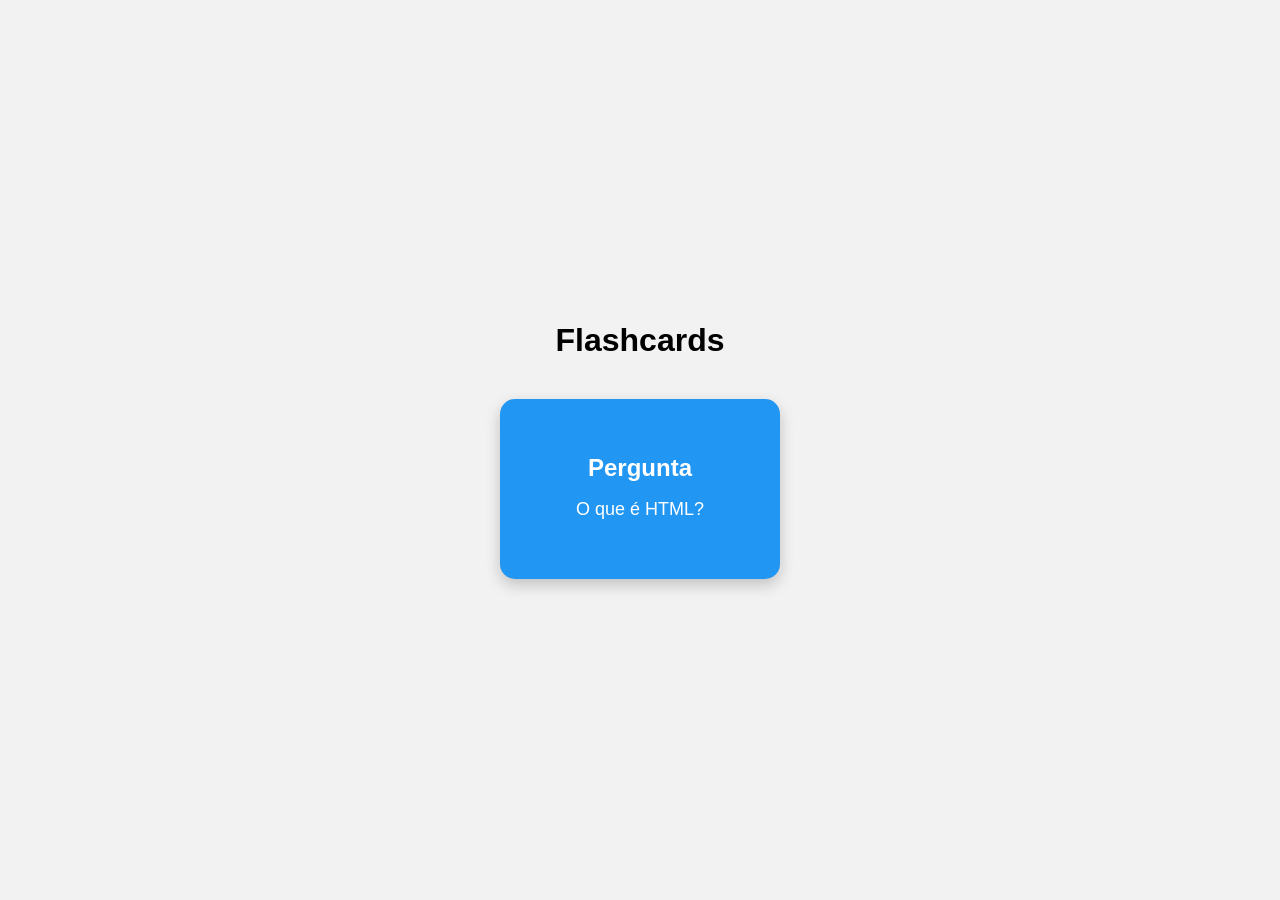
==== FlashCards1.html @ 03b684d1 "Add files via upload" ====
<!DOCTYPE html>
<html lang="pt-BR">
<head>
    <meta charset="UTF-8">
    <meta name="viewport" content="width=device-width, initial-scale=1.0">
    <title>Flashcard Frente e Verso</title>
    <link rel="stylesheet" href="style.css">
</head>
<body>
    <h1>Flashcards</h1>
    <div class="container">
        <!-- Flashcard 1 -->
        <div class="flashcard">
            <div class="card">
                <div class="frente">
                    <h2>Pergunta</h2>
                    <p>O que é HTML?</p>
                </div>
                <div class="verso">
                    <h2>Resposta</h2>
                    <p>
                        HTML é a linguagem responsável pela estrutura das páginas da Web.
                    </p>
                </div>
            </div>
        </div>
    </div>
</body>
</html>
---- style.css ----
/* ===========================
   Configuração geral da página
   =========================== */

*{
    margin:0;
    padding:0;
    box-sizing:border-box;
}

body{

    font-family:Arial, Helvetica, sans-serif;

    background:#f2f2f2;

    display:flex;

    flex-direction:column;

    justify-content:center;

    align-items:center;

    height:100vh;

}

h1{

    margin-bottom:40px;

}

/* ===========================
   Container do Flashcard
   =========================== */

.flashcard{

    width:280px;

    height:180px;

    perspective:1000px;

}

/* ===========================
   Cartão
   =========================== */

.card{

    position:relative;

    width:100%;

    height:100%;

    transition:transform .8s;

    transform-style:preserve-3d;

}

/* ===========================
   Efeito ao passar o mouse
   =========================== */

.flashcard:hover .card{

    transform:rotateY(180deg);

}

/* ===========================
   Frente e Verso
   =========================== */

.frente,
.verso{

    position:absolute;

    width:100%;

    height:100%;

    border-radius:15px;

    display:flex;

    flex-direction:column;

    justify-content:center;

    align-items:center;

    text-align:center;

    padding:20px;

    box-shadow:0 6px 15px rgba(0,0,0,.2);

    backface-visibility:hidden;

}

/* ===========================
   Frente
   =========================== */

.frente{

    background:#2196F3;

    color:white;

}

/* ===========================
   Verso
   =========================== */

.verso{

    background:#4CAF50;

    color:white;

    transform:rotateY(180deg);

}

.frente h2,
.verso h2{

    margin-bottom:15px;

}

.frente p,
.verso p{

    font-size:18px;

    line-height:1.4;

}
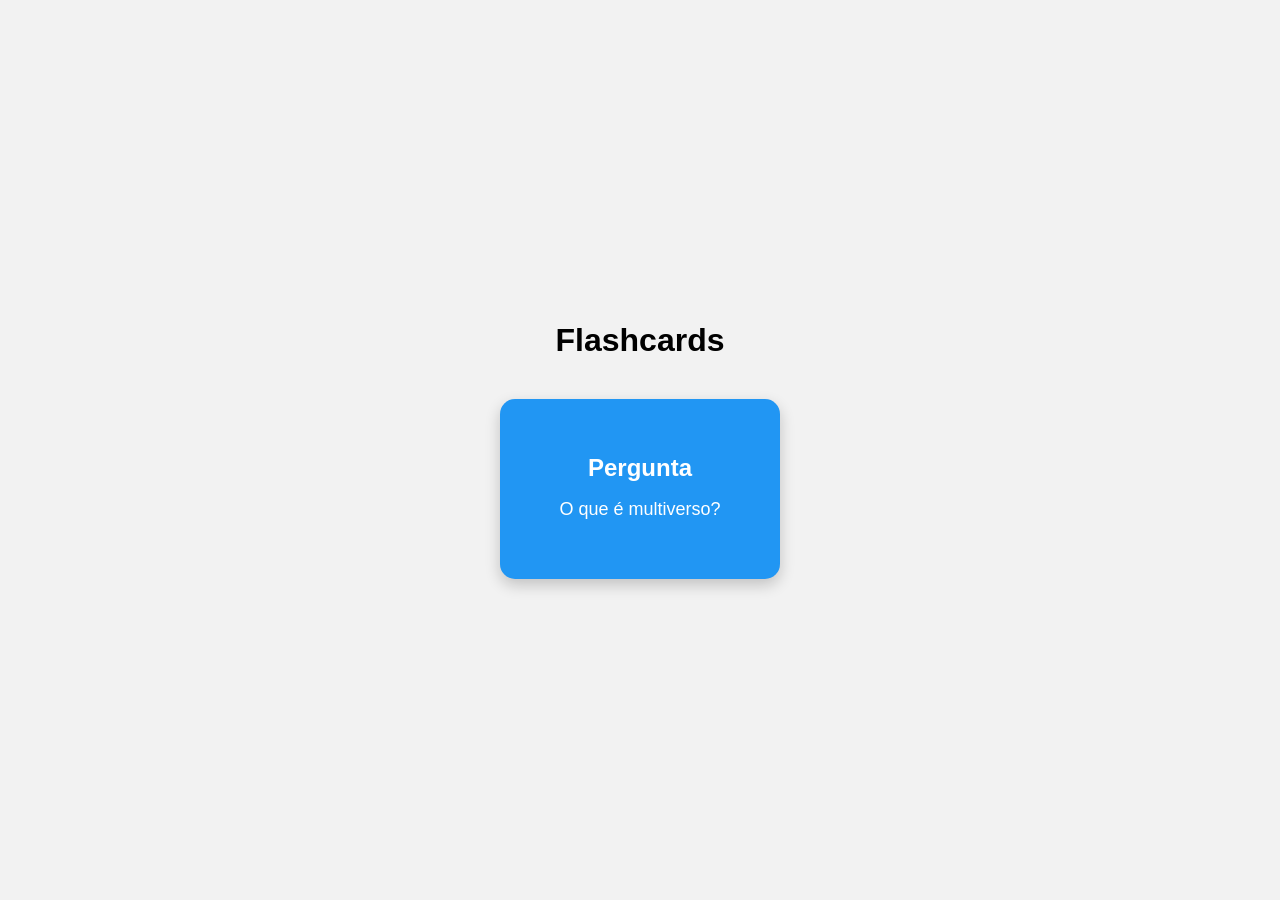
==== commit e8725b43: "o 'O que é multiverso?' Updated the question and answer for Flashcard 1." ====
--- a/FlashCards1.html
+++ b/FlashCards1.html
@@ -14,16 +14,16 @@
             <div class="card">
                 <div class="frente">
                     <h2>Pergunta</h2>
-                    <p>O que é HTML?</p>
+                    <p>O que é multiverso?</p>
                 </div>
                 <div class="verso">
                     <h2>Resposta</h2>
                     <p>
-                        HTML é a linguagem responsável pela estrutura das páginas da Web.
+                        é um conceito hipotético que sugere a existência de outros universos além do nosso, universos paralelos.
                     </p>
                 </div>
             </div>
         </div>
     </div>
 </body>
-</html>+</html>
